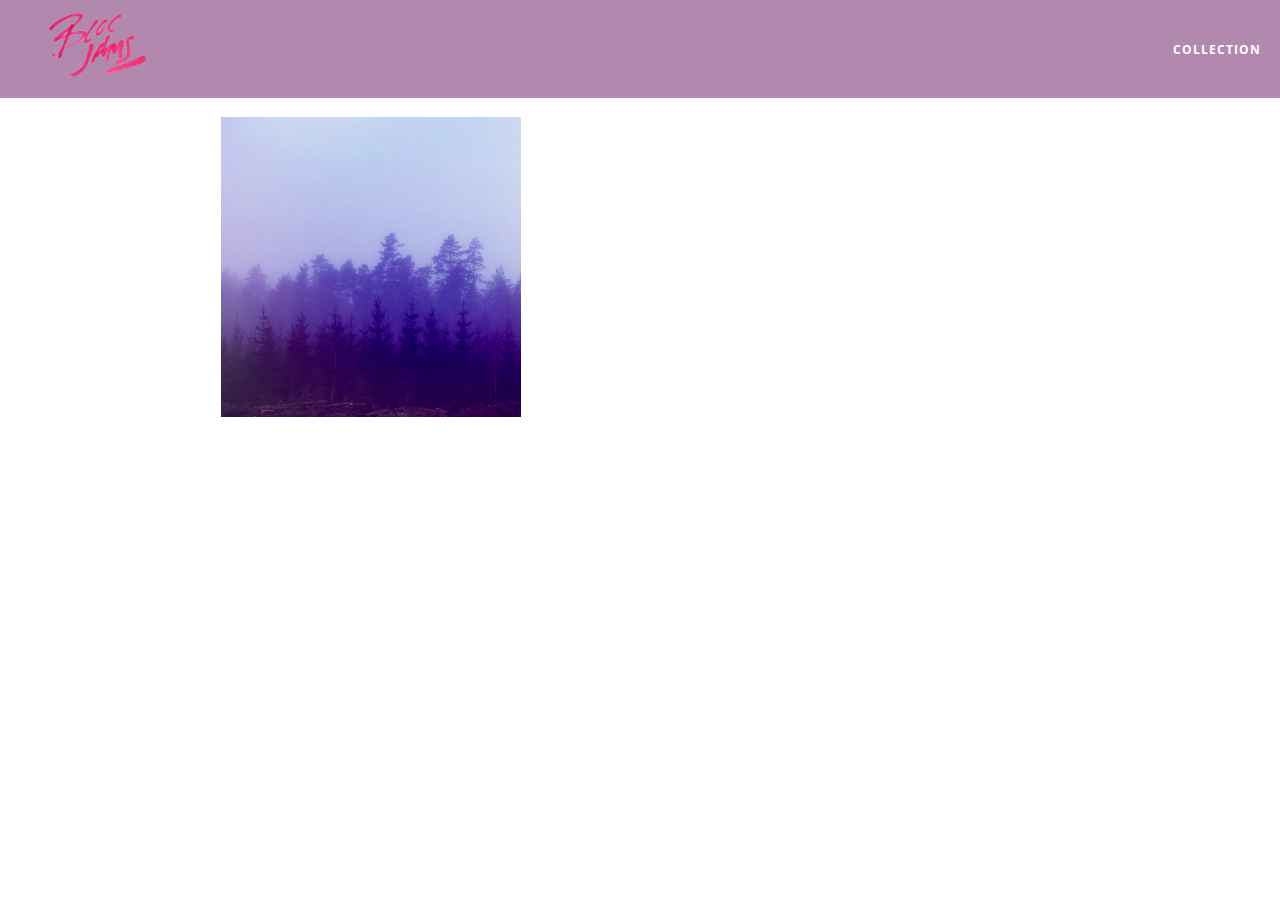
==== album.html @ f3651f83 "Checkpoint 6 album view: completed" ====
<!DOCTYPE html>
<html>
    <head>
        <title>Bloc Jams</title>
        <meta name="viewport" content="width=device-width, initial-scale=1">
        <link rel="stylesheet" type="text/css" href="http://fonts.googleapis.com/css?family=Open+Sans:400,800,600,700,300">
        <link rel="stylesheet" type="text/css" href="http://code.ionicframework.com/ionicons/2.0.1/css/ionicons.min.css">
        <link rel="stylesheet" type="text/css" href="styles/normalize.css">
        <link rel="stylesheet" type="text/css" href="styles/main.css">
        <link rel="stylesheet" type="text/css" href="styles/album.css">
    </head>
    <body class="album">
        <nav class="navbar"> <!-- nav bar -->
            <a href="index.html"  class="logo">
                <img src="assets/images/bloc_jams_logo.png" alt="bloc jams logo">
            </a>
            <div class="links-container">
                <a href="collection.html" class="navbar-link">collection</a>
            </div>
        </nav>

        <main class="album-view container narrow">
            <section class="clearfix">
                <div class="column half">
                    <img src="assets/images/album_covers/01.png" class="album-cover-art">
                </div>
                <div class="album-view-details column half">
                    <h2 class="album-view-title">The Colors</h2>
                    <h3 class="album-view-artist">Pablo Picasso</h3>
                    <h5 class="album-view-release-info">1909 Spanish Records</h5>
                </div>
            </section>
            <table class="album-view-song-list">
                <tr class="album-view-song-item">
                    <td class="song-item-number">1</td>
                    <td class="song-item-title">Blue</td>
                    <td class="song-item-duration">X:XX</td>
                </tr>
                <tr class="album-view-song-item">
                    <td class="song-item-number">2</td>
                    <td class="song-item-title">Red</td>
                    <td class="song-item-duration">X:XX</td>
                </tr>
                <tr class="album-view-song-item">
                    <td class="song-item-number">3</td>
                    <td class="song-item-title">Green</td>
                    <td class="song-item-duration">X:XX</td>
                </tr>
                <tr class="album-view-song-item">
                    <td class="song-item-number">4</td>
                    <td class="song-item-title">Purple</td>
                    <td class="song-item-duration">X:XX</td>
                </tr>
                <tr class="album-view-song-item">
                    <td class="song-item-number">5</td>
                    <td class="song-item-title">Black</td>
                    <td class="song-item-duration">X:XX</td>
                </tr>
            </table>
        </main>


    </body>
</html>
---- styles/main.css ----
*, *::before, *::after {
    -moz-box-sizing: border-box;
    -webkit-box-sizing: border-box;
    box-sizing: border-box;
}

html {
    height: 100%; /* makes sure our HTML takes up 100% of the browser window */
    font-size: 100%;
}

body {
    font-family: 'Open Sans'; /* sets our font to the "Open Sans" typeface */
    color: white;             /* sets the text color to white */
    min-height: 100%;         /* says the height of the body must be, at minimum, 100% of the window */
}

 .navbar {
     position: relative;
     padding: 0.5rem;
     background-color: rgba(101,18,95, 0.5);
     z-index: 1;
 }

 .navbar .logo {
     position: relative; /* positioning will be explained in a resource */
     left: 2rem;
     cursor: pointer;
 }

 .navbar .links-container {
     display: table;
     position: absolute;
     top: 0;
     right: 0;
     height: 100px;
     color: white;
 }

 .links-container .navbar-link {
     display: table-cell;
     position: relative;
     height: 100%;
     padding-left: 1rem;
     padding-right: 1rem;
     /* #3 */
     vertical-align: middle;
     color: white;
     font-size: 0.625rem;
     letter-spacing: 0.05rem;
     font-weight: 700;
     text-transform: uppercase;
     /* #4 */
     text-decoration: none;
     cursor: pointer;
 }

   /* #5 */
 .links-container .navbar-link:hover {
     color: rgb(233,50,117);
 }

 .container {
     margin: 0 auto;
     max-width: 64rem;
 }

 .container.narrow {
     max-width: 56rem;
 }

 /* Medium and small screens (640px) */
 @media (min-width: 640px) {
    html { font-size: 112%; }

    .column {
        float: left;
        padding-left: 1rem;
        padding-right: 1rem;
    }

    .column.full { width: 100%; }
    .column.two-thirds { width: 66.7%; }
    .column.half { width: 50%; }
    .column.third { width: 33.3%; }
    .column.fourth { width: 25%; }
    .column.flow-opposite { float: right; }
 }

 /* Large screens (1024px) */
 @media (min-width: 1024px) {
     html { font-size: 120%; }
   /* Style information will go here */
 }

 .clearfix::after {
    content: ".";
    visibility: hidden;
    display: block;
    height: 0;
    clear: both;
 }
---- styles/album.css ----
body.album {
    background-image: url(../assets/images/blurred_backgrounds/blur_bg_3.jpg);
    background-repeat: no-repeat;
    background-attachment: fixed;
    background-position: center center;
    background-size: cover;
}

.album-cover-art {
    position: relative;
    left: 20%;
    margin-top: 1rem;
    width: 60%;
}

.album-view-details {
    position: relative;
    top: 1.5rem;
    padding: 1rem;
}

.album-view-details .album-view-title {
    font-weight: 300;
    font-size: 2rem;
}

.album-view-details .album-view-artist {
    font-weight: 300;
    font-size: 1.5rem;
}

.album-view-details .album-view-release-info {
    font-weight: 300;
    font-size: 0.75rem;
}

.album-view-song-list {
    width: 90%;
    margin: 1.5rem auto;
    font-weight: 300;
    font-size: 0.75em;
    border-collapse: collapse;
}

.album-view-song-item {
    height: 3rem;
    border-bottom: 1px solid rgba(255,255,255,0.5);
}

.song-item-number {
    width: 5%;
}

.song-item-title {
    width: 85%;
}

.song-item-duration {
    width: 5%;
}

@media (max-width: 640px) and (min-width: 320px) {
    .album-view-details {
        text-align: center;
    }

    .album-view-title {
        margin-top: 0;
    }
}

@media (max-width: 1024px) and (min-width: 320px) {
   .album-view-song-list {
        position: relative;
        top: 1rem;
        width: 80%;
        margin: auto;
    }
}
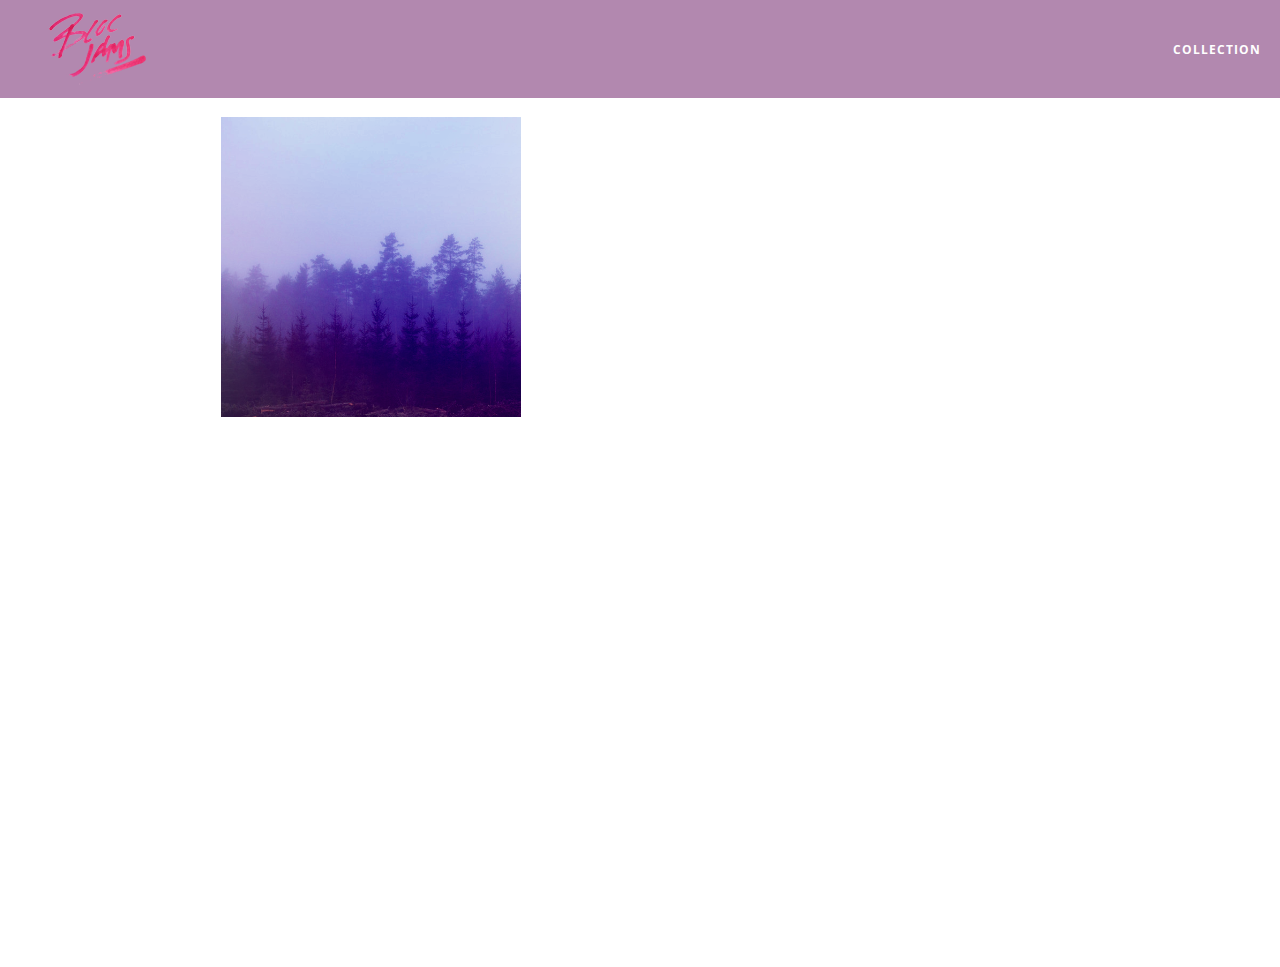
==== commit 2a39658c: "Checkpoint 15 music player: completed" ====
--- a/album.html
+++ b/album.html
@@ -8,6 +8,7 @@
         <link rel="stylesheet" type="text/css" href="styles/normalize.css">
         <link rel="stylesheet" type="text/css" href="styles/main.css">
         <link rel="stylesheet" type="text/css" href="styles/album.css">
+        <link rel="stylesheet" type="text/css" href="styles/player_bar.css">
     </head>
     <body class="album">
         <nav class="navbar"> <!-- nav bar -->
@@ -31,34 +32,46 @@
                 </div>
             </section>
             <table class="album-view-song-list">
-                <tr class="album-view-song-item">
-                    <td class="song-item-number">1</td>
-                    <td class="song-item-title">Blue</td>
-                    <td class="song-item-duration">X:XX</td>
-                </tr>
-                <tr class="album-view-song-item">
-                    <td class="song-item-number">2</td>
-                    <td class="song-item-title">Red</td>
-                    <td class="song-item-duration">X:XX</td>
-                </tr>
-                <tr class="album-view-song-item">
-                    <td class="song-item-number">3</td>
-                    <td class="song-item-title">Green</td>
-                    <td class="song-item-duration">X:XX</td>
-                </tr>
-                <tr class="album-view-song-item">
-                    <td class="song-item-number">4</td>
-                    <td class="song-item-title">Purple</td>
-                    <td class="song-item-duration">X:XX</td>
-                </tr>
-                <tr class="album-view-song-item">
-                    <td class="song-item-number">5</td>
-                    <td class="song-item-title">Black</td>
-                    <td class="song-item-duration">X:XX</td>
-                </tr>
+
             </table>
         </main>
 
+        <section class="player-bar">
+            <div class="container">
+                <div class="control-group main-controls">
+                  <a class="previous">
+                      <span class="ion-skip-backward"></span>
+                  </a>
+                  <a class="play-pause">
+                      <span class="ion-play"></span>
+                  </a>
+                  <a class="next">
+                      <span class="ion-skip-forward"></span>
+                  </a>
+                </div>
+                <div class="control-group currently-playing">
+                    <h2 class="song-name">My dumb song</h2>
+                    <div class="seek-control">
+                       <div class="seek-bar">
+                           <div class="fill"></div>
+                           <div class="thumb"></div>
+                       </div>
+                       <div class="current-time">2:30</div>
+                       <div class="total-time">4:45</div>
+                   </div>
+                    <h2 class="artist-song-mobile">My dumb song - Fallout Boy</h2>
+                    <h3 class="artist-name">Fallout Boy</h3>
+                </div>
+                <div class="control-group volume">
+                  <span class="ion-volume-high icon"></span>
+                    <div class="seek-bar">
+                        <div class="fill"></div>
+                        <div class="thumb"></div>
+                    </div>
+                </div>
+            </div>
+        </section>
 
+        <script src="scripts/album.js"></script>
     </body>
 </html>
--- a/styles/album.css
+++ b/styles/album.css
@@ -4,6 +4,7 @@
     background-attachment: fixed;
     background-position: center center;
     background-size: cover;
+    padding-bottom: 200px;
 }
 
 .album-cover-art {
@@ -49,6 +50,7 @@
 
 .song-item-number {
     width: 5%;
+    min-width: 30px;
 }
 
 .song-item-title {
@@ -57,6 +59,28 @@
 
 .song-item-duration {
     width: 5%;
+}
+
+
+.album-song-button {
+    text-align: center;
+    font-size: 14px;
+    background-color: white;
+    color: rgb(210, 40, 123);
+    border-radius: 50% 50%;
+    display: inline-block;
+    width: 28px;
+    height: 28px;
+}
+
+.album-song-button:hover {
+    cursor: pointer;
+    color: white;
+    background-color: rgb(210, 40, 123);
+}
+
+.album-song-button span {
+    line-height: 28px;
 }
 
 @media (max-width: 640px) and (min-width: 320px) {
--- a/styles/player_bar.css
+++ b/styles/player_bar.css
@@ -0,0 +1,189 @@
+.player-bar {
+    position: fixed;
+    bottom: 0;
+    left: 0;
+    right: 0;
+    height: 200px;
+    background-color: rgba(255, 255, 255, 0.3);
+    z-index: 100;
+}
+
+.player-bar a {
+    font-size: 1.1rem;
+    vertical-align: middle;
+}
+
+.player-bar a,
+.player-bar a:hover {
+    color: white;
+    cursor: pointer;
+    text-decoration: none;
+}
+
+.player-bar .container {
+    display: table;
+    padding: 0;
+    width: 90%;
+    min-height: 100%;
+}
+
+.player-bar .control-group {
+    display: table-cell;
+    vertical-align: middle;
+}
+
+.player-bar .main-controls {
+    width: 25%;
+    text-align: left;
+    padding-right: 1rem;
+}
+
+
+.player-bar .main-controls .previous {
+    margin-right: 16.5%;
+}
+
+.player-bar .main-controls .play-pause {
+    margin-right: 15%;
+    font-size: 1.6rem;
+}
+
+
+.player-bar .currently-playing {
+    width: 50%;
+    text-align: center;
+    position: relative;
+}
+
+
+.player-bar .currently-playing .song-name,
+.player-bar .currently-playing .artist-name,
+.player-bar .currently-playing .artist-song-mobile {
+    text-align: center;
+    font-size: 0.75rem;
+    margin: 0;
+    position: absolute;
+    width: 100%;
+    font-weight: 300;
+}
+
+.player-bar .currently-playing .song-name,
+.player-bar .currently-playing .artist-song-mobile {
+    top: 1.1rem;
+}
+
+.seek-control {
+     position: relative;
+     font-size: 0.8rem;
+ }
+
+ .seek-control .current-time {
+     position: absolute;
+     top: 0.5rem;
+ }
+
+ .seek-control .total-time {
+     position: absolute;
+     right: 0;
+     top: 0.5rem;
+ }
+
+ .seek-bar {
+     height: 0.25rem;
+     background-color: rgba(255, 255, 255, 0.3);
+     border-radius: 2px;
+     position: relative;
+     cursor: pointer;
+ }
+
+ .seek-bar .fill {
+     background-color: white;
+     width: 36%;
+     height: 0.25rem;
+     border-radius: 2px;
+ }
+
+ .seek-bar .thumb {
+     position: absolute;
+     height: 0.5rem;
+     width: 0.5rem;
+     background-color: white;
+     left: 36%;
+     top: 50%;
+     /* #1 */
+     margin-left: -0.25rem;
+     margin-top: -0.25rem;
+     border-radius: 50%;
+     cursor: pointer;
+     -webkit-transition: all 100ms ease-in-out;
+        -moz-transition: all 100ms ease-in-out;
+             transition: all 100ms ease-in-out;
+ }
+
+ .seek-bar:hover .thumb {
+     width: 1.1rem;
+     height: 1.1rem;
+     margin-top: -0.5rem;
+     margin-left: -0.5rem;
+ }
+
+
+.player-bar .currently-playing .artist-name {
+    bottom: 1.1rem;
+}
+
+.player-bar .currently-playing .artist-song-mobile {
+    display: none;
+}
+
+.player-bar .volume {
+    width: 25%;
+    text-align: right;
+}
+
+.player-bar .volume .icon {
+     font-size: 1.1rem;
+     display: inline-block;
+     vertical-align: middle;
+ }
+
+ .player-bar .volume .seek-bar {
+     display: inline-block;
+     width: 5.75rem;
+     vertical-align: middle;
+ }
+
+ @media (max-width: 640px) {
+     .player-bar {
+         padding: 1rem;
+         background-color: rgba(0,0,0,0.6);
+     }
+
+     .player-bar .main-controls,
+     .player-bar .currently-playing,
+     .player-bar .volume {
+         display: block;
+         margin: 0 auto;
+         padding: 0;
+         width: 100%;
+         text-align: center;
+     }
+
+     .player-bar .main-controls,
+     .player-bar .volume {
+         min-height: 3.5rem;
+     }
+
+     .player-bar .currently-playing {
+         min-height: 2.5rem;
+     }
+
+     .player-bar .artist-name,
+     .player-bar .song-name {
+         display: none;
+     }
+
+     .player-bar .currently-playing .artist-song-mobile {
+         display: block;
+     }
+ }
